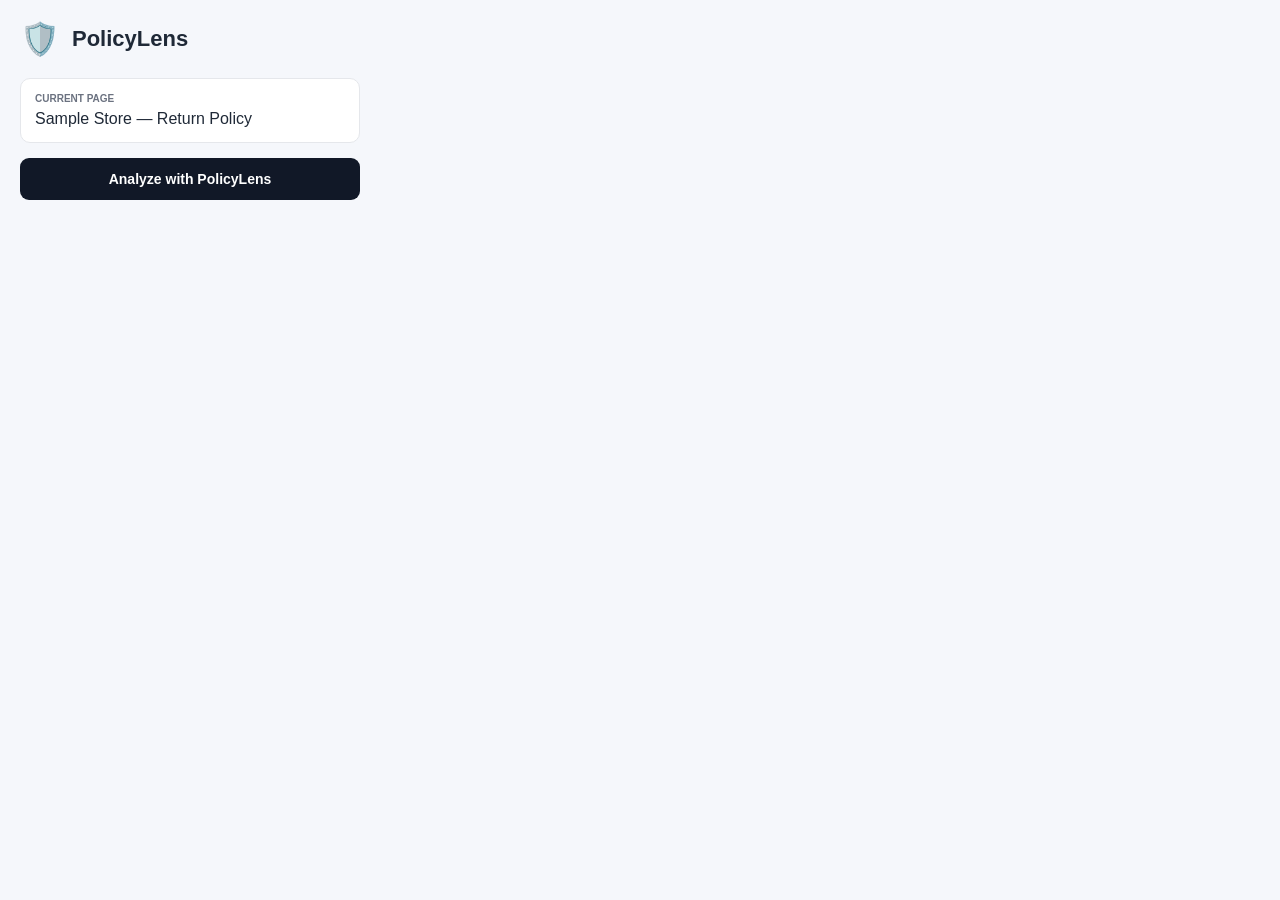
==== PolicyLens/web extension/src/UI/index.html @ 251cb0cf "Add PolicyLens web extension" ====
<!DOCTYPE html>
<html lang="en">

<head>
    <meta charset="UTF-8">
    <meta name="viewport" content="width=device-width, initial-scale=1.0">

    <title>PolicyLens</title>

    <link rel="stylesheet" href="style.css">
</head>

<body>

    <div class="container">

        <header>
            <div class="logo"><!--<image src="">--->🛡️</div>

            <div>
                <h1>PolicyLens</h1>
            </div>
        </header>


        <div class="page-info">
            <span class="label">CURRENT PAGE</span>

            <div id="page-name">
                Sample Store — Return Policy
            </div><!--data fed by DOM-->
        </div>


        <button id="analyze-btn">
            Analyze with PolicyLens
        </button>


        <div id="results" class="hidden"><!--Data fed by backend-->

            <h2>Policy Summary</h2>


            <div class="policy-card">

                <div class="card-top">
                    <strong>Return Window</strong>

                    <span class="badge attention">
                        ATTENTION
                    </span>
                </div>

                <p>7 days</p>

            </div>


            <div class="policy-card">

                <div class="card-top">
                    <strong>Refund</strong>

                    <span class="badge safe">
                        AVAILABLE
                    </span>
                </div>

                <p>After product inspection</p>

            </div>


            <div class="policy-card">

                <div class="card-top">
                    <strong>Warranty</strong>

                    <span class="badge safe">
                        1 YEAR
                    </span>
                </div>

                <p>Physical damage is excluded</p>

            </div>


            <div class="warning">

                <h3>⚠️ Things you should know</h3>

                <ul>
                    <li>Only 7 days to return the product.</li>

                    <li>
                        Refund depends on product inspection.
                    </li>

                    <li>
                        Physical damage is not covered by warranty.
                    </li>
                </ul>

            </div>

        </div>

    </div>


    <script src="popup.js"></script>

</body>

</html>
---- PolicyLens/web extension/src/UI/style.css ----
* {
    box-sizing: border-box;
}

body {
    margin: 0;

    width: 380px;

    font-family: Arial, sans-serif;

    background: #f5f7fb;

    color: #1f2937;
}

.container {
    padding: 20px;
}


/* HEADER */

header {
    display: flex;

    align-items: center;

    gap: 12px;

    margin-bottom: 20px;
}

.logo {
    font-size: 32px;
}

h1 {
    margin: 0;

    font-size: 22px;
}

header p {
    margin: 4px 0 0;

    color: #6b7280;

    font-size: 13px;
}


/* PAGE INFO */

.page-info {
    background: white;

    border: 1px solid #e5e7eb;

    border-radius: 10px;

    padding: 14px;

    margin-bottom: 15px;
}

.label {
    display: block;

    font-size: 10px;

    font-weight: bold;

    color: #6b7280;

    margin-bottom: 6px;
}


/* BUTTON */

button {
    width: 100%;

    padding: 13px;

    border: none;

    border-radius: 9px;

    background: #111827;

    color: white;

    font-size: 14px;

    font-weight: bold;

    cursor: pointer;
}

button:hover {
    opacity: 0.9;
}


/* RESULTS */

.hidden {
    display: none;
}

h2 {
    margin-top: 22px;

    font-size: 15px;
}


/* POLICY CARD */

.policy-card {
    background: white;

    border: 1px solid #e5e7eb;

    border-radius: 10px;

    padding: 14px;

    margin-bottom: 10px;
}

.card-top {
    display: flex;

    justify-content: space-between;

    align-items: center;
}

.policy-card p {
    margin: 8px 0 0;

    color: #4b5563;

    font-size: 13px;
}


/* BADGES */

.badge {
    padding: 4px 7px;

    border-radius: 20px;

    font-size: 9px;

    font-weight: bold;
}

.safe {
    background: #dcfce7;

    color: #166534;
}

.attention {
    background: #fef3c7;

    color: #92400e;
}


/* WARNING */

.warning {
    margin-top: 15px;

    padding: 15px;

    border-radius: 10px;

    background: #fff7ed;

    border: 1px solid #fed7aa;
}

.warning h3 {
    margin-top: 0;

    font-size: 14px;
}

.warning li {
    margin-bottom: 7px;

    font-size: 12px;

    line-height: 1.4;
}
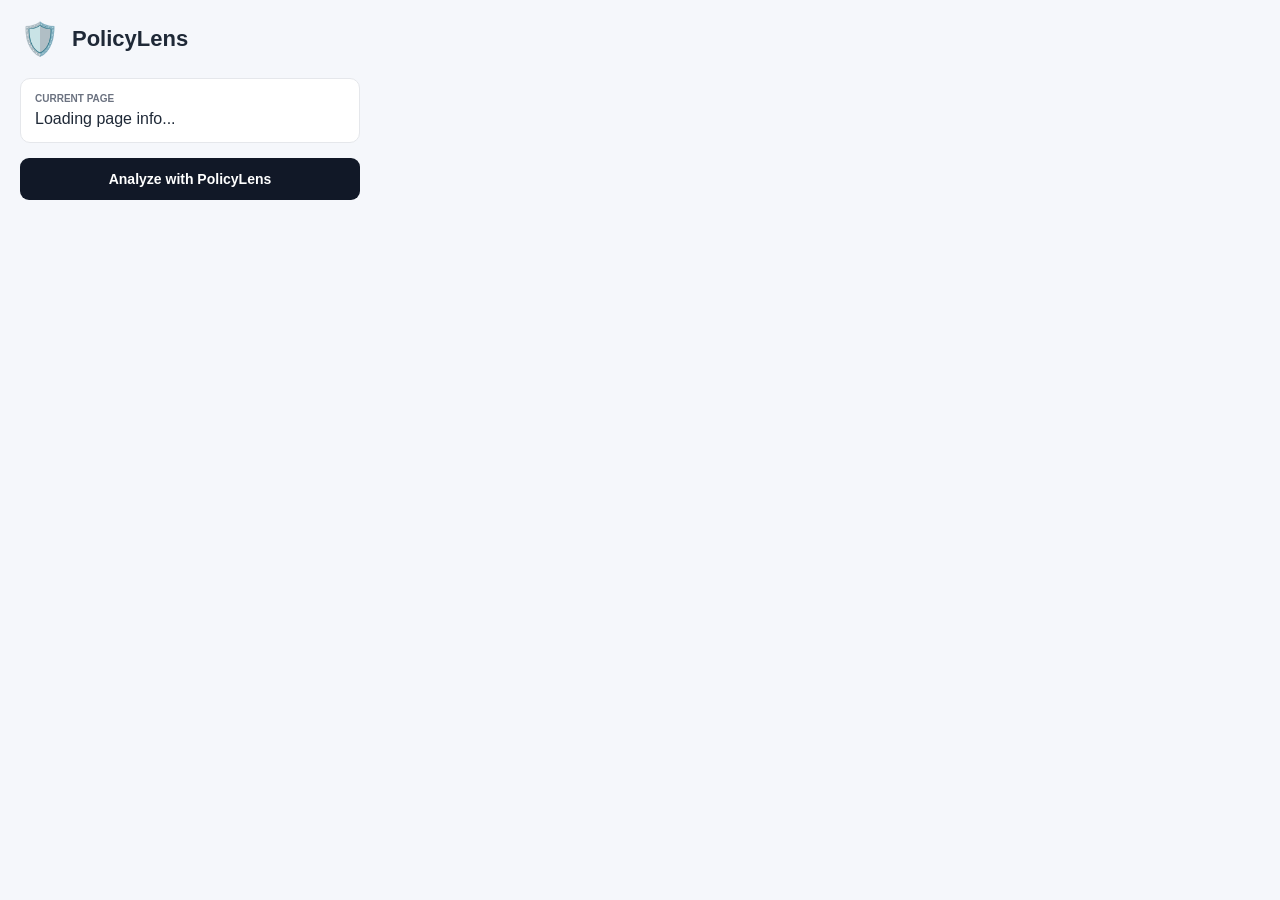
==== commit 175deb31: "interface connectivity test v1" ====
--- a/PolicyLens/web extension/src/UI/index.html
+++ b/PolicyLens/web extension/src/UI/index.html
@@ -26,9 +26,7 @@
         <div class="page-info">
             <span class="label">CURRENT PAGE</span>
 
-            <div id="page-name">
-                Sample Store — Return Policy
-            </div><!--data fed by DOM-->
+            <div id="page-name">Loading page info...</div><!--data fed by DOM-->
         </div>
 
 
@@ -37,78 +35,50 @@
         </button>
 
 
-        <div id="results" class="hidden"><!--Data fed by backend-->
+    <div id="results" class="hidden"><!--Data fed by backend-->
 
-            <h2>Policy Summary</h2>
+        <h2>Policy Summary</h2>
 
+        <div id="results" class="hidden">
+    <h2>Policy Summary</h2>
+    <div id="cards-container"></div>
 
-            <div class="policy-card">
-
-                <div class="card-top">
-                    <strong>Return Window</strong>
-
-                    <span class="badge attention">
-                        ATTENTION
-                    </span>
-                </div>
-
-                <p>7 days</p>
-
-            </div>
-
-
-            <div class="policy-card">
-
-                <div class="card-top">
-                    <strong>Refund</strong>
-
-                    <span class="badge safe">
-                        AVAILABLE
-                    </span>
-                </div>
-
-                <p>After product inspection</p>
-
-            </div>
-
-
-            <div class="policy-card">
-
-                <div class="card-top">
-                    <strong>Warranty</strong>
-
-                    <span class="badge safe">
-                        1 YEAR
-                    </span>
-                </div>
-
-                <p>Physical damage is excluded</p>
-
-            </div>
-
-
-            <div class="warning">
-
-                <h3>⚠️ Things you should know</h3>
-
-                <ul>
-                    <li>Only 7 days to return the product.</li>
-
-                    <li>
-                        Refund depends on product inspection.
-                    </li>
-
-                    <li>
-                        Physical damage is not covered by warranty.
-                    </li>
-                </ul>
-
-            </div>
-
+    <div class="warning">
+        <h3>⚠️ Things you should know</h3>
+        <ul id="warning-list"></ul>
+    </div>
         </div>
 
+        <div id="results" class="hidden">
+    <h2>Policy Summary</h2>
+    <div id="cards-container"></div>
+
+    <div class="warning">
+        <h3>⚠️ Things you should know</h3>
+        <ul id="warning-list"></ul>
     </div>
+        </div>
 
+        <div id="results" class="hidden">
+    <h2>Policy Summary</h2>
+    <div id="cards-container"></div>
+
+    <div class="warning">
+        <h3>⚠️ Things you should know</h3>
+        <ul id="warning-list"></ul>
+    </div>
+        </div>
+
+        <div id="results" class="hidden">
+    <h2>Policy Summary</h2>
+    <div id="cards-container"></div>
+    <div class="warning">
+        <h3>⚠️ Things you should know</h3>
+        <ul id="warning-list"></ul>
+    </div>
+        </div>
+</div>
+</div>
 
     <script src="popup.js"></script>
 
